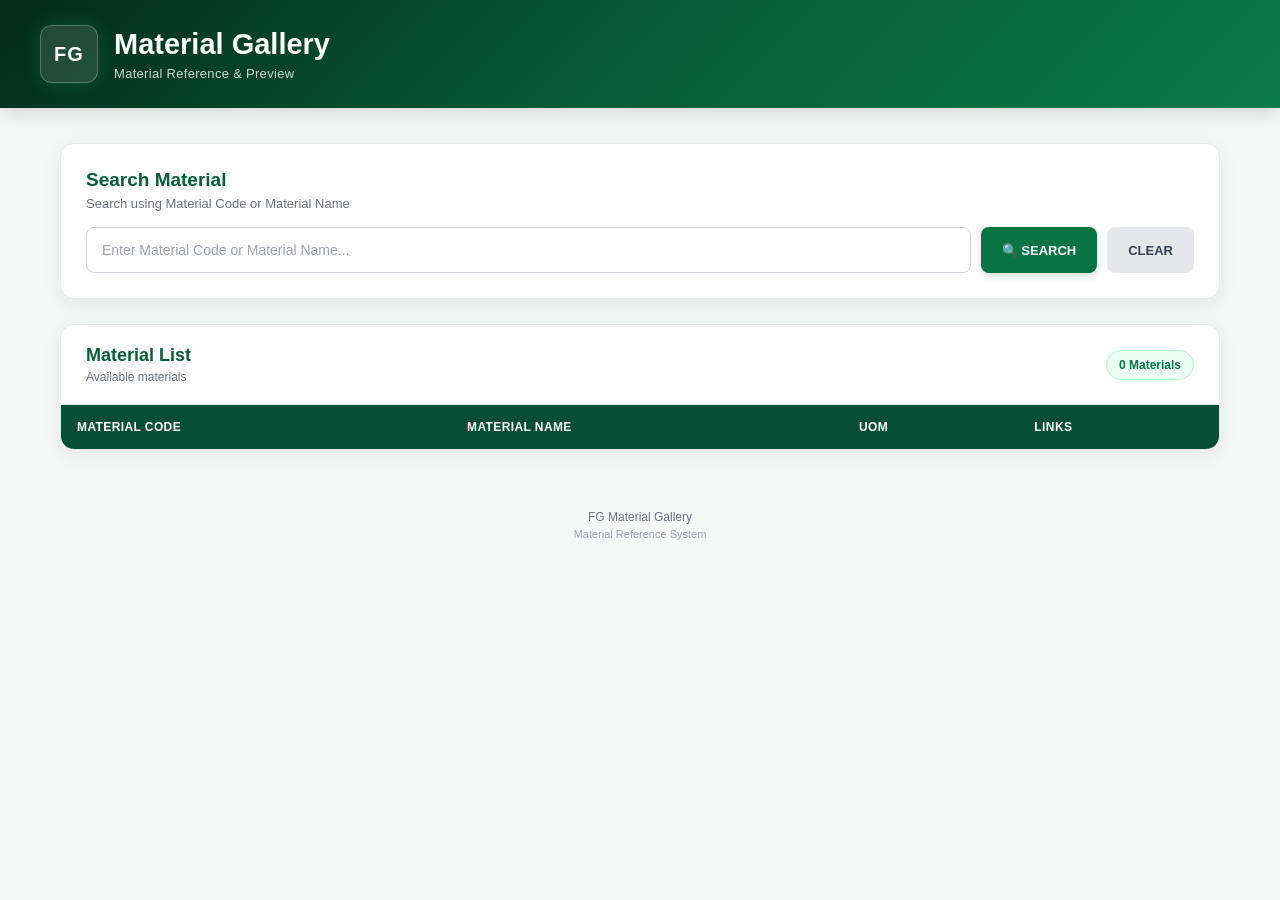
==== gallery.html @ 40a5eedc "Add files via upload" ====
<!DOCTYPE html>
<html lang="en">
<head>
    <meta charset="UTF-8">

    <meta
        name="viewport"
        content="width=device-width, initial-scale=1.0"
    >

    <title>FG Material Gallery</title>

    <!-- CSS will be connected here -->
    <link rel="stylesheet" href="gallery.css">
</head>

<body>

    <!-- =========================================
         HEADER
    ========================================== -->

    <header class="header">

        <div class="header-content">

            <div class="logo">
                FG
            </div>

            <div class="header-text">

                <h1>
                    Material Gallery
                </h1>

                <p>
                    Material Reference & Preview
                </p>

            </div>

        </div>

    </header>


    <!-- =========================================
         MAIN CONTENT
    ========================================== -->

    <main class="container">


        <!-- =====================================
             SEARCH SECTION
        ====================================== -->

        <section class="search-card">

            <div class="search-title">

                <h2>
                    Search Material
                </h2>

                <p>
                    Search using Material Code or Material Name
                </p>

            </div>


            <div class="search-row">

                <input
                    type="text"
                    id="searchInput"
                    placeholder="Enter Material Code or Material Name..."
                    autocomplete="off"
                >


                <button
                    type="button"
                    id="searchBtn"
                >
                    🔍 SEARCH
                </button>


                <button
                    type="button"
                    id="clearBtn"
                    class="clear-btn"
                >
                    CLEAR
                </button>

            </div>

        </section>



        <!-- =====================================
             RESULTS SECTION
        ====================================== -->

        <section class="results-section">


            <!-- RESULTS HEADER -->

            <div class="results-header">

                <div>

                    <h2>
                        Material List
                    </h2>

                    <p>
                        Available materials
                    </p>

                </div>


                <div
                    id="resultCount"
                    class="result-count"
                >
                    0 Materials
                </div>

            </div>



            <!-- =================================
                 MATERIAL TABLE
            ================================== -->

            <div class="table-wrapper">

                <table id="materialTable">

                    <thead>

                        <tr>

                            <th>
                                MATERIAL CODE
                            </th>

                            <th>
                                MATERIAL NAME
                            </th>

                            <th>
                                UOM
                            </th>

                            <th>
                                LINKS
                            </th>

                        </tr>

                    </thead>


                    <tbody id="materialBody">

                        <!--
                            MATERIALS WILL BE
                            INSERTED HERE BY JS
                        -->

                    </tbody>

                </table>

            </div>



            <!-- =================================
                 NO RESULTS
            ================================== -->

            <div
                id="noResults"
                class="no-results"
            >

                <div class="no-results-icon">
                    🔎
                </div>

                <h3>
                    No Materials Found
                </h3>

                <p>
                    Try searching using another
                    material code or material name.
                </p>

            </div>

        </section>

    </main>



    <!-- =========================================
         FOOTER
    ========================================== -->

    <footer class="footer">

        <p>
            FG Material Gallery
        </p>

        <span>
            Material Reference System
        </span>

    </footer>



    <!-- =========================================
         JAVASCRIPT
    ========================================== -->

    <script src="./gallery.js"></script>

</body>
</html>
---- gallery.css ----
/* =========================================================
   FG MATERIAL GALLERY
   GALLERY.CSS
========================================================= */


/* =========================================================
   GLOBAL
========================================================= */

* {
    margin: 0;
    padding: 0;
    box-sizing: border-box;
}

html {
    scroll-behavior: smooth;
}

body {
    font-family:
        Arial,
        Helvetica,
        sans-serif;

    background:
        #f3f7f5;

    color:
        #1f2937;

    min-height: 100vh;
}


/* =========================================================
   HEADER
========================================================= */

.header {

    width: 100%;

    background:
        linear-gradient(
            135deg,
            #032b1c,
            #075c3a,
            #0b7a4b
        );

    color: white;

    padding:
        25px 40px;

    box-shadow:
        0 4px 18px
        rgba(0, 0, 0, 0.15);
}


.header-content {

    max-width:
        1200px;

    margin:
        0 auto;

    display:
        flex;

    align-items:
        center;

    gap:
        16px;
}


/* =========================================================
   LOGO
========================================================= */

.logo {

    width:
        58px;

    height:
        58px;

    display:
        flex;

    align-items:
        center;

    justify-content:
        center;

    border-radius:
        12px;

    background:
        rgba(255, 255, 255, 0.12);

    border:
        1px solid
        rgba(255, 255, 255, 0.25);

    font-size:
        20px;

    font-weight:
        800;

    letter-spacing:
        1px;

    box-shadow:
        0 0 20px
        rgba(66, 255, 166, 0.15);
}


.header-text h1 {

    font-size:
        29px;

    font-weight:
        700;

    line-height:
        1.2;

    margin-bottom:
        5px;
}


.header-text p {

    font-size:
        13px;

    opacity:
        0.8;

    letter-spacing:
        0.3px;
}


/* =========================================================
   MAIN CONTAINER
========================================================= */

.container {

    width:
        100%;

    max-width:
        1200px;

    margin:
        35px auto;

    padding:
        0 20px;
}


/* =========================================================
   SEARCH CARD
========================================================= */

.search-card {

    background:
        white;

    border-radius:
        14px;

    padding:
        25px;

    margin-bottom:
        25px;

    box-shadow:
        0 5px 20px
        rgba(0, 0, 0, 0.07);

    border:
        1px solid
        #e5ebe8;
}


.search-title {

    margin-bottom:
        16px;
}


.search-title h2 {

    color:
        #075c3a;

    font-size:
        19px;

    margin-bottom:
        5px;
}


.search-title p {

    color:
        #6b7280;

    font-size:
        13px;
}


/* =========================================================
   SEARCH ROW
========================================================= */

.search-row {

    width:
        100%;

    display:
        flex;

    gap:
        10px;
}


#searchInput {

    flex:
        1;

    height:
        46px;

    padding:
        0 15px;

    border:
        1px solid
        #d1d5db;

    border-radius:
        8px;

    outline:
        none;

    font-size:
        14px;

    color:
        #1f2937;

    background:
        #ffffff;

    transition:
        0.2s;
}


#searchInput::placeholder {

    color:
        #9ca3af;
}


#searchInput:focus {

    border-color:
        #087443;

    box-shadow:
        0 0 0 3px
        rgba(8, 116, 67, 0.10);
}


/* =========================================================
   BUTTONS
========================================================= */

button {

    height:
        46px;

    padding:
        0 21px;

    border:
        none;

    border-radius:
        8px;

    font-size:
        13px;

    font-weight:
        700;

    cursor:
        pointer;

    transition:
        all 0.2s ease;
}


/* SEARCH BUTTON */

#searchBtn {

    background:
        #087443;

    color:
        white;

    box-shadow:
        0 3px 8px
        rgba(8, 116, 67, 0.20);
}


#searchBtn:hover {

    background:
        #065d35;

    transform:
        translateY(-1px);

    box-shadow:
        0 5px 12px
        rgba(8, 116, 67, 0.25);
}


#searchBtn:active {

    transform:
        translateY(0);
}


/* CLEAR BUTTON */

.clear-btn {

    background:
        #e5e7eb;

    color:
        #374151;
}


.clear-btn:hover {

    background:
        #d1d5db;

    transform:
        translateY(-1px);
}


.clear-btn:active {

    transform:
        translateY(0);
}


/* =========================================================
   RESULTS SECTION
========================================================= */

.results-section {

    background:
        white;

    border-radius:
        14px;

    overflow:
        hidden;

    border:
        1px solid
        #e5ebe8;

    box-shadow:
        0 5px 20px
        rgba(0, 0, 0, 0.07);
}


/* =========================================================
   RESULTS HEADER
========================================================= */

.results-header {

    display:
        flex;

    align-items:
        center;

    justify-content:
        space-between;

    padding:
        20px 25px;

    border-bottom:
        1px solid
        #e5e7eb;
}


.results-header h2 {

    font-size:
        18px;

    color:
        #075c3a;

    margin-bottom:
        4px;
}


.results-header p {

    color:
        #6b7280;

    font-size:
        12px;
}


.result-count {

    background:
        #ecfdf5;

    color:
        #087443;

    border:
        1px solid
        #bbf7d0;

    padding:
        7px 12px;

    border-radius:
        20px;

    font-size:
        12px;

    font-weight:
        700;
}


/* =========================================================
   TABLE WRAPPER
========================================================= */

.table-wrapper {

    width:
        100%;

    overflow-x:
        auto;
}


/* =========================================================
   TABLE
========================================================= */

table {

    width:
        100%;

    border-collapse:
        collapse;

    min-width:
        750px;
}


/* =========================================================
   TABLE HEADER
========================================================= */

thead {

    background:
        #064e35;

    color:
        white;
}


th {

    padding:
        15px 16px;

    text-align:
        left;

    font-size:
        12px;

    font-weight:
        700;

    letter-spacing:
        0.4px;

    white-space:
        nowrap;
}


/* =========================================================
   TABLE BODY
========================================================= */

td {

    padding:
        15px 16px;

    border-bottom:
        1px solid
        #edf0ee;

    font-size:
        14px;

    vertical-align:
        middle;
}


tbody tr {

    transition:
        background 0.15s ease;
}


tbody tr:hover {

    background:
        #f5faf7;
}


tbody tr:last-child td {

    border-bottom:
        none;
}


/* =========================================================
   MATERIAL CODE
========================================================= */

.material-code {

    color:
        #075c3a;

    font-weight:
        700;

    white-space:
        nowrap;
}


/* =========================================================
   MATERIAL NAME
========================================================= */

td:nth-child(2) {

    color:
        #374151;

    min-width:
        300px;
}


/* =========================================================
   UOM
========================================================= */

td:nth-child(3) {

    color:
        #4b5563;

    font-weight:
        600;

    white-space:
        nowrap;
}


/* =========================================================
   PREVIEW BUTTON
========================================================= */

.preview-btn {

    display:
        inline-flex;

    align-items:
        center;

    justify-content:
        center;

    min-width:
        105px;

    padding:
        8px 14px;

    background:
        #087443;

    color:
        white;

    text-decoration:
        none;

    border-radius:
        7px;

    font-size:
        11px;

    font-weight:
        700;

    letter-spacing:
        0.3px;

    transition:
        all 0.2s ease;
}


.preview-btn:hover {

    background:
        #064e35;

    transform:
        translateY(-1px);

    box-shadow:
        0 4px 10px
        rgba(8, 116, 67, 0.20);
}


.preview-btn:active {

    transform:
        translateY(0);
}


/* =========================================================
   NO LINK
========================================================= */

.no-link {

    display:
        inline-block;

    color:
        #9ca3af;

    background:
        #f3f4f6;

    padding:
        7px 12px;

    border-radius:
        6px;

    font-size:
        11px;

    font-weight:
        600;
}


/* =========================================================
   NO RESULTS
========================================================= */

.no-results {

    display:
        none;

    text-align:
        center;

    padding:
        65px 20px;

    color:
        #6b7280;
}


.no-results-icon {

    font-size:
        42px;

    margin-bottom:
        12px;

    opacity:
        0.8;
}


.no-results h3 {

    color:
        #374151;

    font-size:
        17px;

    margin-bottom:
        6px;
}


.no-results p {

    font-size:
        13px;

    color:
        #9ca3af;
}


/* =========================================================
   FOOTER
========================================================= */

.footer {

    text-align:
        center;

    padding:
        25px 20px 35px;

    color:
        #6b7280;

    font-size:
        12px;
}


.footer span {

    display:
        block;

    margin-top:
        4px;

    color:
        #9ca3af;

    font-size:
        11px;
}


/* =========================================================
   MOBILE
========================================================= */

@media (max-width: 700px) {

    .header {

        padding:
            20px;
    }


    .header-content {

        gap:
            12px;
    }


    .logo {

        width:
            48px;

        height:
            48px;

        font-size:
            17px;
    }


    .header-text h1 {

        font-size:
            22px;
    }


    .header-text p {

        font-size:
            11px;
    }


    .container {

        margin:
            20px auto;

        padding:
            0 12px;
    }


    .search-card {

        padding:
            18px;
    }


    .search-row {

        flex-direction:
            column;
    }


    #searchInput,
    button {

        width:
            100%;
    }


    .results-header {

        padding:
            16px;

        gap:
            10px;
    }


    .results-header h2 {

        font-size:
            16px;
    }


    .result-count {

        font-size:
            11px;

        padding:
            6px 9px;
    }

}


/* =========================================================
   SMALL PHONES
========================================================= */

@media (max-width: 420px) {

    .header-text h1 {

        font-size:
            19px;
    }


    .header-text p {

        font-size:
            10px;
    }


    .search-title h2 {

        font-size:
            17px;
    }

}
```
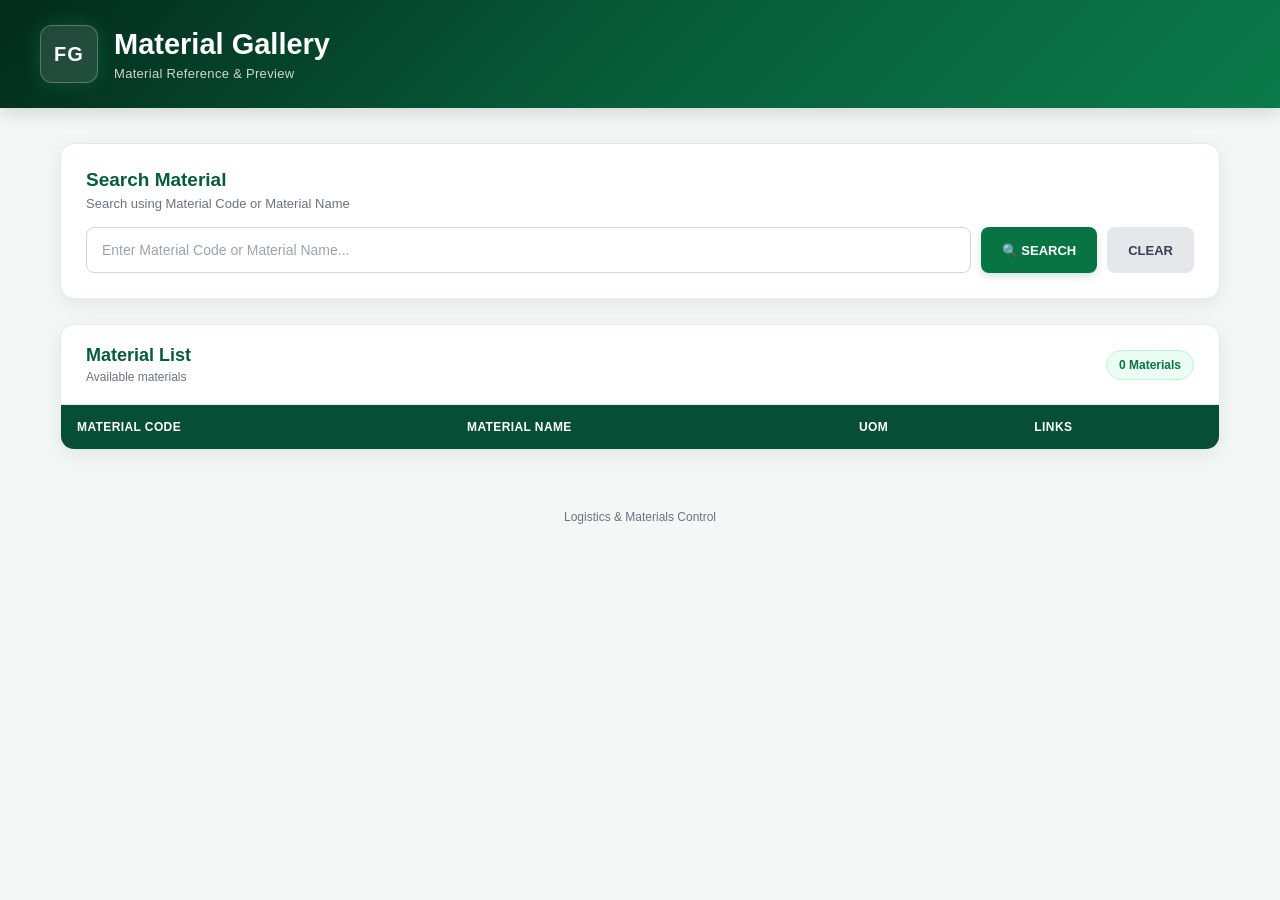
==== commit 1588f4b8: "gallery.html" ====
--- a/gallery.html
+++ b/gallery.html
@@ -223,12 +223,8 @@
     <footer class="footer">
 
         <p>
-            FG Material Gallery
+            Logistics & Materials Control
         </p>
-
-        <span>
-            Material Reference System
-        </span>
 
     </footer>
 
--- a/gallery.css
+++ b/gallery.css
@@ -1,13 +1,3 @@
-/* =========================================================
-   FG MATERIAL GALLERY
-   GALLERY.CSS
-========================================================= */
-
-
-/* =========================================================
-   GLOBAL
-========================================================= */
-
 * {
     margin: 0;
     padding: 0;
@@ -980,4 +970,3 @@
     }
 
 }
-```
